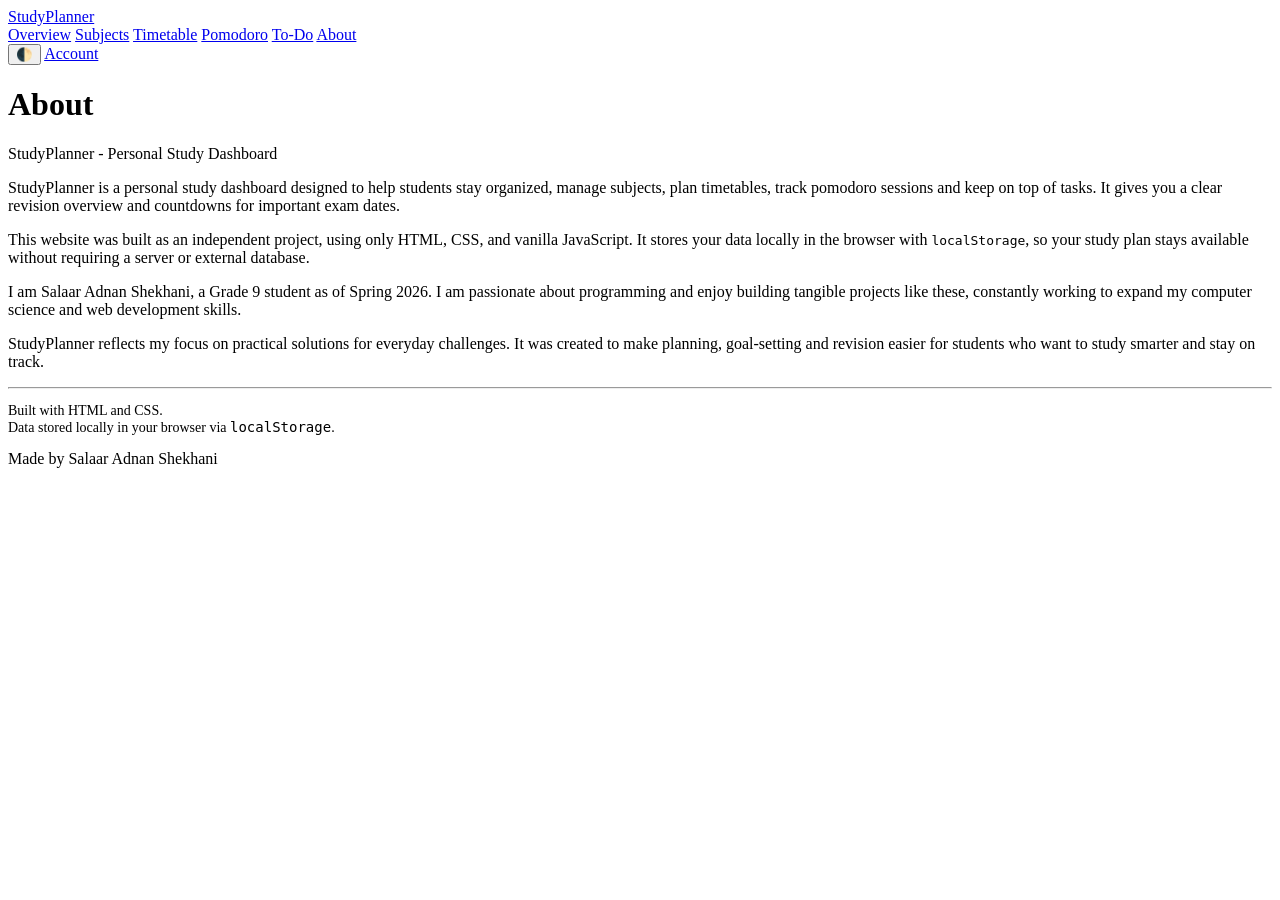
==== about.html @ bdef7e7a "Add files via upload Monday, June 30th 2026 Session 1: Finished about.html and timetable.html ( w/ l" ====
<!DOCTYPE html>
<html lang="en">
<head>
    <meta charset="UTF-8">
    <meta name="viewport" content="width=device-width, initial-scale=1.0">
    <title>StudyPlanner - About</title>
    <link rel="icon" href="images/favicon.svg" type="image/svg+xml">
    <script>(function(){try{var t=localStorage.getItem('sp_theme'); if(t) document.documentElement.setAttribute('data-theme',t);}catch(e){}})();</script>
    <link rel="stylesheet" href="style.css">
</head>
<body>

<nav>
    <a href="index.html" class="brand">StudyPlanner</a>
    <div class="nav-links">
        <a href="index.html">Overview</a>
        <a href="subjects.html">Subjects</a>
        <a href="timetable.html">Timetable</a>
        <a href="pomodoro.html">Pomodoro</a>
        <a href="todo.html">To-Do</a>
        <a href="about.html" class="active">About</a>
    </div>
    <div class="nav-right">
        <button id="theme-toggle" class="btn btn-remove" aria-label="Toggle theme">🌓</button>
        <a id="account-btn" class="btn btn-remove" href="account.html" aria-label="Account">Account</a>
    </div>
</nav>

<div class="container">
    <h1>About</h1>
    <p class="page-subtitle">StudyPlanner - Personal Study Dashboard</p>

    <div class="card about-body">
        <p>
            StudyPlanner is a personal study dashboard designed to help students stay organized,
            manage subjects, plan timetables, track pomodoro sessions and keep on top of tasks.
            It gives you a clear revision overview and countdowns for important exam dates.
        </p>
        <p>
            This website was built as an independent project, using only HTML, CSS, and vanilla JavaScript.
            It stores your data locally in the browser with <code>localStorage</code>, so your study plan stays
            available without requiring a server or external database.
        </p>
        <p>
            I am Salaar Adnan Shekhani, a Grade 9 student as of Spring 2026. I am passionate about programming
            and enjoy building tangible projects like these, constantly working to expand my computer science and web development skills.
        </p>
        <p>
            StudyPlanner reflects my focus on practical solutions for everyday challenges. It was created to make
            planning, goal-setting and revision easier for students who want to study smarter and stay on track.
        </p>

        <hr>

        <p style="color:var(--muted);font-size:0.875rem;">
            Built with HTML and CSS.<br>
            Data stored locally in your browser via <code>localStorage</code>.
        </p>
    </div>
</div>

<footer>Made by <span>Salaar Adnan Shekhani</span></footer>
<script src="theme-toggle.js"></script>
<script src="auth.js"></script>
</body>
</html>
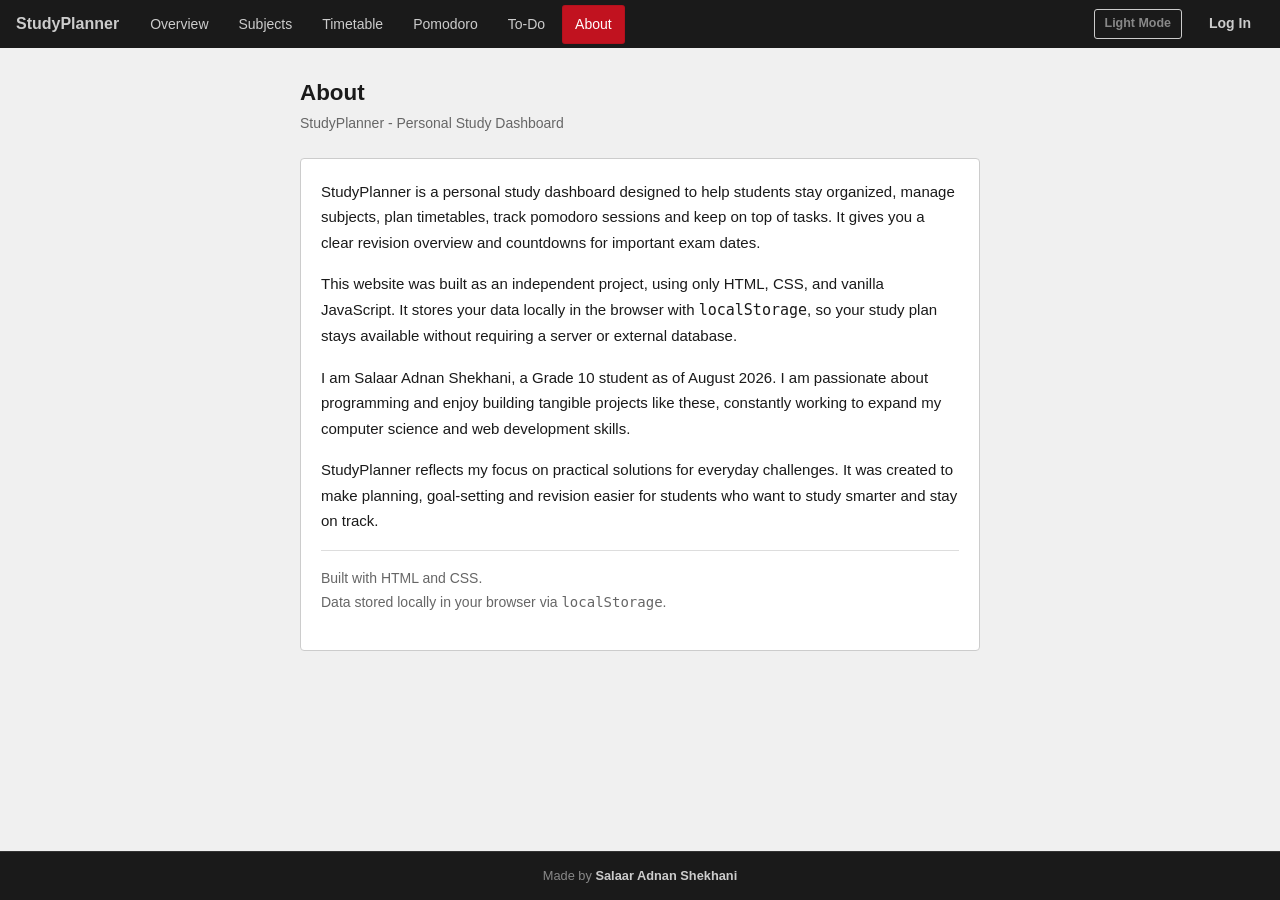
==== commit 31840bc8: "Update about.html" ====
--- a/about.html
+++ b/about.html
@@ -42,7 +42,7 @@
             available without requiring a server or external database.
         </p>
         <p>
-            I am Salaar Adnan Shekhani, a Grade 9 student as of Spring 2026. I am passionate about programming
+            I am Salaar Adnan Shekhani, a Grade 10 student as of August 2026. I am passionate about programming
             and enjoy building tangible projects like these, constantly working to expand my computer science and web development skills.
         </p>
         <p>
@@ -63,4 +63,4 @@
 <script src="theme-toggle.js"></script>
 <script src="auth.js"></script>
 </body>
-</html>+</html>
--- a/style.css
+++ b/style.css
@@ -0,0 +1,676 @@
+* {
+    box-sizing: border-box;
+    margin: 0;
+    padding: 0;
+}
+
+:root {
+    --bg: #f0f0f0;
+    --text: #1a1a1a;
+    --muted: #666;
+    --muted-2: #888;
+    --nav-bg: #1a1a1a;
+    --nav-link: #ccc;
+    --nav-hover: #333;
+    --card-bg: #fff;
+    --border: #ccc;
+    --input-bg: #fff;
+    --btn-bg: #e8e8e8;
+    --accent: #c1121f;
+    --accent-contrast: #fff;
+    --card-hover: #e8e8e8;
+}
+
+html[data-theme="dark"] {
+    --bg: #0f1113;
+    --text: #e6eef6;
+    --muted: #c0c6cc;
+    --muted-2: #9aa3aa;
+    --nav-bg: #0b0d0f;
+    --nav-link: #aeb6bd;
+    --nav-hover: #152027;
+    --card-bg: #0b0d0f;
+    --border: #20272b;
+    --input-bg: #071018;
+    --btn-bg: #162025;
+    --accent: #e0625f;
+    --accent-contrast: #081214;
+    --card-hover: rgba(255,255,255,0.08);
+}
+
+body {
+    font-family: Arial, Helvetica, sans-serif;
+    background: var(--bg);
+    color: var(--text);
+    font-size: 15px;
+    line-height: 1.5;
+    display: flex;
+    flex-direction: column;
+    min-height: 100vh;
+}
+nav {
+    background: var(--nav-bg);
+    display: flex;
+    align-items: center;
+    flex-wrap: wrap;
+    padding: 0 1rem;
+    min-height: 48px;
+    gap: 2px;
+    position: relative;
+}
+.nav-links { display: flex; gap: 0.25rem; align-items:center; }
+.nav-right { margin-left: auto; display:flex; gap:0.5rem; align-items:center; }
+nav .brand {
+    color: var(--nav-link);
+    font-weight: bold;
+    font-size: 1rem;
+    text-decoration: none;
+    margin-right: 1rem;
+    padding: 0.75rem 0;
+}
+nav a:not(.brand) {
+    color: var(--nav-link);
+    text-decoration: none;
+    padding: 0.5rem 0.75rem;
+    font-size: 0.875rem;
+    border-radius: 3px;
+    border: 1px solid transparent;
+}
+nav a:not(.brand):hover {
+    background: var(--nav-hover);
+    color: #fff;
+}
+nav a.active {
+    background: var(--accent);
+    color: #fff;
+    border-color: rgba(0,0,0,0.08);
+}
+footer a {
+    color: var(--nav-link);
+    text-decoration: underline;
+}
+footer a:hover {
+    color: #fff;
+}
+
+#account-btn { margin-left: 0.4rem; }
+.container {
+    max-width: 960px;
+    margin: 1.75rem auto;
+    padding: 0 1rem;
+    flex: 1 0 auto;
+}
+h1 {
+    font-size: 1.4rem;
+    margin-bottom: 0.2rem;
+}
+.page-subtitle {
+    color: var(--muted);
+    font-size: 0.875rem;
+    margin-bottom: 1.5rem;
+}
+.card {
+    background: var(--card-bg);
+    border: 1px solid var(--border);
+    border-radius: 4px;
+    padding: 1.25rem;
+    margin-bottom: 1.25rem;
+}
+.card-title {
+    font-size: 0.95rem;
+    font-weight: bold;
+    margin-bottom: 1rem;
+    padding-bottom: 0.5rem;
+    border-bottom: 1px solid #eee;
+}
+.form-row {
+    display: flex;
+    gap: 0.75rem;
+    flex-wrap: wrap;
+    align-items: flex-end;
+}
+.field {
+    display: flex;
+    flex-direction: column;
+    gap: 4px;
+}
+.field label {
+    font-size: 0.8rem;
+    font-weight: bold;
+    color: var(--muted);
+    text-transform: uppercase;
+    letter-spacing: 0.03em;
+}
+.pomo-config {
+    margin-top: 1rem;
+    display: flex;
+    flex-direction: column;
+    gap: 0.75rem;
+}
+.pomo-config label {
+    display: flex;
+    flex-direction: column;
+    gap: 0.35rem;
+    font-size: 0.85rem;
+    font-weight: bold;
+    color: var(--text);
+}
+.pomo-config input,
+.pomo-config select {
+    max-width: 180px;
+}
+input[type="text"],
+input[type="date"],
+input[type="password"],
+input[type="number"],
+select,
+textarea {
+    font-family: Arial, Helvetica, sans-serif;
+    font-size: 0.875rem;
+    padding: 0.5rem 0.65rem;
+    border: 1px solid var(--border);
+    border-radius: 3px;
+    background: var(--input-bg);
+    color: var(--text);
+    min-width: 150px;
+    width: 100%;
+    box-sizing: border-box;
+}
+.field input,
+.field select,
+.field textarea,
+.pomo-config input,
+.pomo-config select {
+    width: 100%;
+}
+input:focus,
+select:focus,
+textarea:focus {
+    outline: 2px solid #c1121f;
+    border-color: #c1121f;
+}
+.btn {
+    font-family: Arial, Helvetica, sans-serif;
+    font-size: 0.875rem;
+    font-weight: bold;
+    padding: 0.5rem 1rem;
+    border-radius: 3px;
+    border: 1px solid #bbb;
+    cursor: pointer;
+    background: var(--btn-bg);
+    color: var(--text);
+    text-decoration: none;
+    display: inline-block;
+    line-height: 1.4;
+}
+.btn:hover {
+    filter: brightness(1.05);
+}
+
+.btn-primary {
+    background: var(--accent);
+    color: var(--accent-contrast);
+    border-color: rgba(0,0,0,0.08);
+}
+
+.btn-primary:hover {
+    filter: brightness(0.95);
+}
+
+.btn-small {
+    font-size: 0.78rem;
+    padding: 0.35rem 0.7rem;
+}
+
+.btn-remove {
+    background: none;
+    border: 1px solid var(--border);
+    color: var(--muted-2);
+    font-size: 0.78rem;
+    padding: 0.3rem 0.6rem;
+    border-radius: 3px;
+    cursor: pointer;
+    font-family: Arial, Helvetica, sans-serif;
+    transition: background 0.2s ease, border-color 0.2s ease, color 0.2s ease;
+}
+
+.btn-remove:hover {
+    background: var(--card-hover);
+    border-color: var(--accent);
+    color: var(--accent);
+}
+
+.badge {
+    display: inline-block;
+    font-size: 0.7rem;
+    font-weight: bold;
+    padding: 2px 7px;
+    border-radius: 2px;
+    border: 1px solid;
+    text-transform: uppercase;
+    letter-spacing: 0.03em;
+}
+
+.badge-Easy   { background: #d4edda; color: #155724; border-color: #b1dfbb; }
+.badge-Medium { background: #fff3cd; color: #856404; border-color: #ffe69c; }
+.badge-Hard   { background: #f8d7da; color: #721c24; border-color: #f1b0b7; }
+.badge-Urgent { background: #f8d7da; color: #721c24; border-color: #f1b0b7; }
+.badge-Normal { background: #cce5ff; color: #004085; border-color: #b8daff; }
+.badge-Low    { background: #d4edda; color: #155724; border-color: #b1dfbb; }
+
+.dot {
+    display: inline-block;
+    width: 10px;
+    height: 10px;
+    border-radius: 50%;
+    flex-shrink: 0;
+}
+
+.progress-bar {
+    width: 100%;
+    height: 6px;
+    background: #e0e0e0;
+    border-radius: 2px;
+    overflow: hidden;
+    margin-top: 5px;
+}
+
+.progress-fill {
+    height: 100%;
+    border-radius: 2px;
+    transition: width 0.2s ease;
+}
+
+.stat-row {
+    display: flex;
+    gap: 1rem;
+    margin-bottom: 1.25rem;
+    flex-wrap: wrap;
+}
+
+.stat-box {
+    flex: 1;
+    min-width: 140px;
+    background: var(--card-bg);
+    border: 1px solid var(--border);
+    border-radius: 4px;
+    padding: 1rem 1.25rem;
+    text-align: center;
+}
+
+.stat-box .num {
+    font-size: 2.2rem;
+    font-weight: bold;
+    line-height: 1;
+}
+
+.stat-box .lbl {
+    font-size: 0.78rem;
+    color: var(--muted);
+    margin-top: 5px;
+    text-transform: uppercase;
+    letter-spacing: 0.04em;
+}
+
+.stat-box .sub {
+    font-size: 0.8rem;
+    color: var(--muted-2);
+    margin-top: 3px;
+}
+
+.countdown-item {
+    display: flex;
+    align-items: center;
+    justify-content: space-between;
+    padding: 0.65rem 0.75rem;
+    border: 1px solid var(--border);
+    border-radius: 3px;
+    background: var(--card-bg);
+    margin-bottom: 0.4rem;
+}
+
+.countdown-left {
+    display: flex;
+    align-items: center;
+    gap: 0.65rem;
+}
+
+.countdown-name { font-size: 0.9rem; font-weight: bold; }
+.countdown-date { font-size: 0.78rem; color: #666; }
+
+.countdown-days {
+    font-size: 1.1rem;
+    font-weight: bold;
+    font-family: 'Courier New', Courier, monospace;
+    color: #1a1a1a;
+}
+
+.countdown-days.urgent { color: #c1121f; }
+
+.subject-row {
+    display: flex;
+    align-items: center;
+    justify-content: space-between;
+    padding: 0.75rem 0.9rem;
+    border: 1px solid var(--border);
+    border-radius: 3px;
+    background: var(--card-bg);
+    margin-bottom: 0.4rem;
+}
+
+.subject-left {
+    display: flex;
+    align-items: center;
+    gap: 0.75rem;
+}
+
+.subject-right {
+    display: flex;
+    align-items: center;
+    gap: 0.6rem;
+}
+
+.subject-name { font-size: 0.9rem; font-weight: bold; }
+.subject-meta { font-size: 0.78rem; color: #666; margin-top: 2px; }
+.subject-goal { font-size: 0.78rem; color: #444; margin-top: 4px; font-style: italic; }
+
+.week-nav {
+    display: flex;
+    align-items: center;
+    justify-content: space-between;
+    margin-bottom: 1rem;
+}
+
+.week-label {
+    font-size: 0.875rem;
+    font-weight: bold;
+}
+
+.tt-grid {
+    display: grid;
+    grid-template-columns: repeat(7, 1fr);
+    gap: 4px;
+}
+
+.tt-col {
+    border: 1px solid var(--border);
+    border-radius: 3px;
+    background: var(--card-bg);
+    min-height: 90px;
+    padding: 5px 4px;
+}
+
+.tt-day-head {
+    font-size: 0.68rem;
+    font-weight: bold;
+    text-align: center;
+    text-transform: uppercase;
+    color: var(--muted);
+    padding-bottom: 3px;
+    border-bottom: 1px solid var(--border);
+    margin-bottom: 3px;
+}
+
+.tt-day-num {
+    font-size: 0.85rem;
+    font-weight: bold;
+    text-align: center;
+    padding: 2px;
+    border-radius: 2px;
+    margin-bottom: 4px;
+}
+
+.tt-day-num.today {
+    background: var(--accent);
+    color: var(--accent-contrast);
+}
+
+.tt-pill {
+    display: block;
+    font-size: 0.68rem;
+    font-weight: bold;
+    padding: 2px 4px;
+    border-radius: 2px;
+    margin-bottom: 3px;
+    cursor: pointer;
+    border: 1px solid transparent;
+    line-height: 1.3;
+    word-break: break-word;
+}
+
+.tt-pill:hover { opacity: 0.75; }
+
+.tt-pill.done {
+    opacity: 0.35;
+    text-decoration: line-through;
+}
+
+.tt-rest {
+    font-size: 0.68rem;
+    color: var(--muted-2);
+    text-align: center;
+    padding-top: 6px;
+}
+
+.pomo-layout {
+    display: grid;
+    grid-template-columns: 1fr 1fr;
+    gap: 1.25rem;
+}
+
+.timer-phase {
+    text-align: center;
+    font-size: 0.8rem;
+    color: #666;
+    text-transform: uppercase;
+    letter-spacing: 0.08em;
+    margin-bottom: 0.4rem;
+}
+
+.timer-display {
+    font-family: 'Courier New', Courier, monospace;
+    font-size: 4rem;
+    font-weight: bold;
+    text-align: center;
+    letter-spacing: 2px;
+    margin: 0.5rem 0;
+    color: var(--text);
+}
+
+.timer-cycle {
+    text-align: center;
+    font-size: 0.82rem;
+    color: var(--muted-2);
+    margin-bottom: 1rem;
+}
+
+.timer-subject-row {
+    display: flex;
+    flex-direction: column;
+    gap: 4px;
+    margin: 0 auto 1rem;
+    max-width: 220px;
+}
+
+.timer-controls {
+    display: flex;
+    justify-content: center;
+    gap: 0.5rem;
+}
+
+.log-entry {
+    display: flex;
+    justify-content: space-between;
+    align-items: center;
+    padding: 0.5rem 0;
+    border-bottom: 1px solid #eee;
+    font-size: 0.85rem;
+}
+
+.log-entry:last-child { border-bottom: none; }
+.log-subject { font-weight: bold; }
+.log-count   { color: #666; font-size: 0.8rem; }
+
+.todo-layout {
+    display: grid;
+    grid-template-columns: 190px 1fr;
+    gap: 1.25rem;
+}
+
+.sidebar-links {
+    list-style: none;
+}
+
+.sidebar-links li a {
+    display: flex;
+    align-items: center;
+    gap: 0.5rem;
+    padding: 0.5rem 0.75rem;
+    text-decoration: none;
+    color: var(--text);
+    font-size: 0.875rem;
+    border: 1px solid transparent;
+    border-radius: 3px;
+    margin-bottom: 2px;
+}
+
+.sidebar-links li a:hover {
+    background: #e8e8e8;
+}
+
+.sidebar-links li a.active {
+    background: #c1121f;
+    color: #fff;
+    border-color: #9b0e18;
+}
+
+.sidebar-count {
+    margin-left: auto;
+    font-size: 0.75rem;
+    opacity: 0.75;
+}
+
+.add-row {
+    display: flex;
+    gap: 0.5rem;
+    margin-bottom: 0.9rem;
+    flex-wrap: wrap;
+    align-items: flex-start;
+}
+
+.add-row input { flex: 1; min-width: 150px; }
+
+.task-item {
+    display: flex;
+    align-items: center;
+    gap: 0.65rem;
+    padding: 0.6rem 0.75rem;
+    border: 1px solid var(--border);
+    border-radius: 3px;
+    background: var(--card-bg);
+    margin-bottom: 0.4rem;
+}
+
+.task-item.done { opacity: 0.45; }
+
+.task-item input[type="checkbox"] {
+    width: 15px;
+    height: 15px;
+    cursor: pointer;
+    flex-shrink: 0;
+    accent-color: #c1121f;
+}
+
+.task-text { flex: 1; font-size: 0.875rem; }
+.task-text.struck { text-decoration: line-through; }
+
+.error-box {
+    text-align: center;
+    padding: 2rem 1rem;
+    border: 1px dashed var(--border);
+    border-radius: 4px;
+    background: var(--card-bg);
+}
+
+.error-box img {
+    width: 130px;
+    height: auto;
+    display: block;
+    margin: 0 auto 0.85rem;
+    border-radius: 4px;
+}
+
+.error-box p {
+    color: #666;
+    font-size: 0.9rem;
+}
+
+.alert {
+    padding: 0.6rem 0.85rem;
+    border-radius: 3px;
+    font-size: 0.875rem;
+    border: 1px solid;
+    margin-bottom: 0.9rem;
+    display: none;
+}
+
+.alert-error {
+    background: #f8d7da;
+    color: #721c24;
+    border-color: #f1b0b7;
+}
+
+.alert-success {
+    background: #d4edda;
+    color: #155724;
+    border-color: #b1dfbb;
+}
+
+.mt-1 { margin-top: 0.5rem; }
+.mt-2 { margin-top: 1rem; }
+.mt-3 { margin-top: 1.5rem; }
+.mb-1 { margin-bottom: 0.5rem; }
+
+hr {
+    border: none;
+    border-top: 1px solid #ddd;
+    margin: 1rem 0;
+}
+
+footer {
+    background: var(--nav-bg);
+    color: var(--muted-2);
+    text-align: center;
+    font-size: 0.8rem;
+    padding: 0.9rem 1rem;
+    margin-top: 3rem;
+    border-top: 1px solid #333;
+}
+
+footer span {
+    color: var(--nav-link);
+    font-weight: bold;
+}
+
+.about-body {
+    max-width: 680px;
+}
+
+.about-body p {
+    margin-bottom: 1rem;
+    color: var(--text);
+    line-height: 1.7;
+}
+
+@media (max-width: 640px) {
+    .pomo-layout      { grid-template-columns: 1fr; }
+    .todo-layout      { grid-template-columns: 1fr; }
+    .tt-grid          { grid-template-columns: repeat(7, 1fr); }
+    .form-row         { flex-direction: column; }
+    .stat-row         { flex-direction: column; }
+    .timer-display    { font-size: 3rem; }
+    nav .brand        { font-size: 0.9rem; }
+    nav a:not(.brand) { padding: 0.4rem 0.5rem; font-size: 0.8rem; }
+    .tt-day-head      { font-size: 0.6rem; }
+    .tt-pill          { font-size: 0.6rem; }
+}
